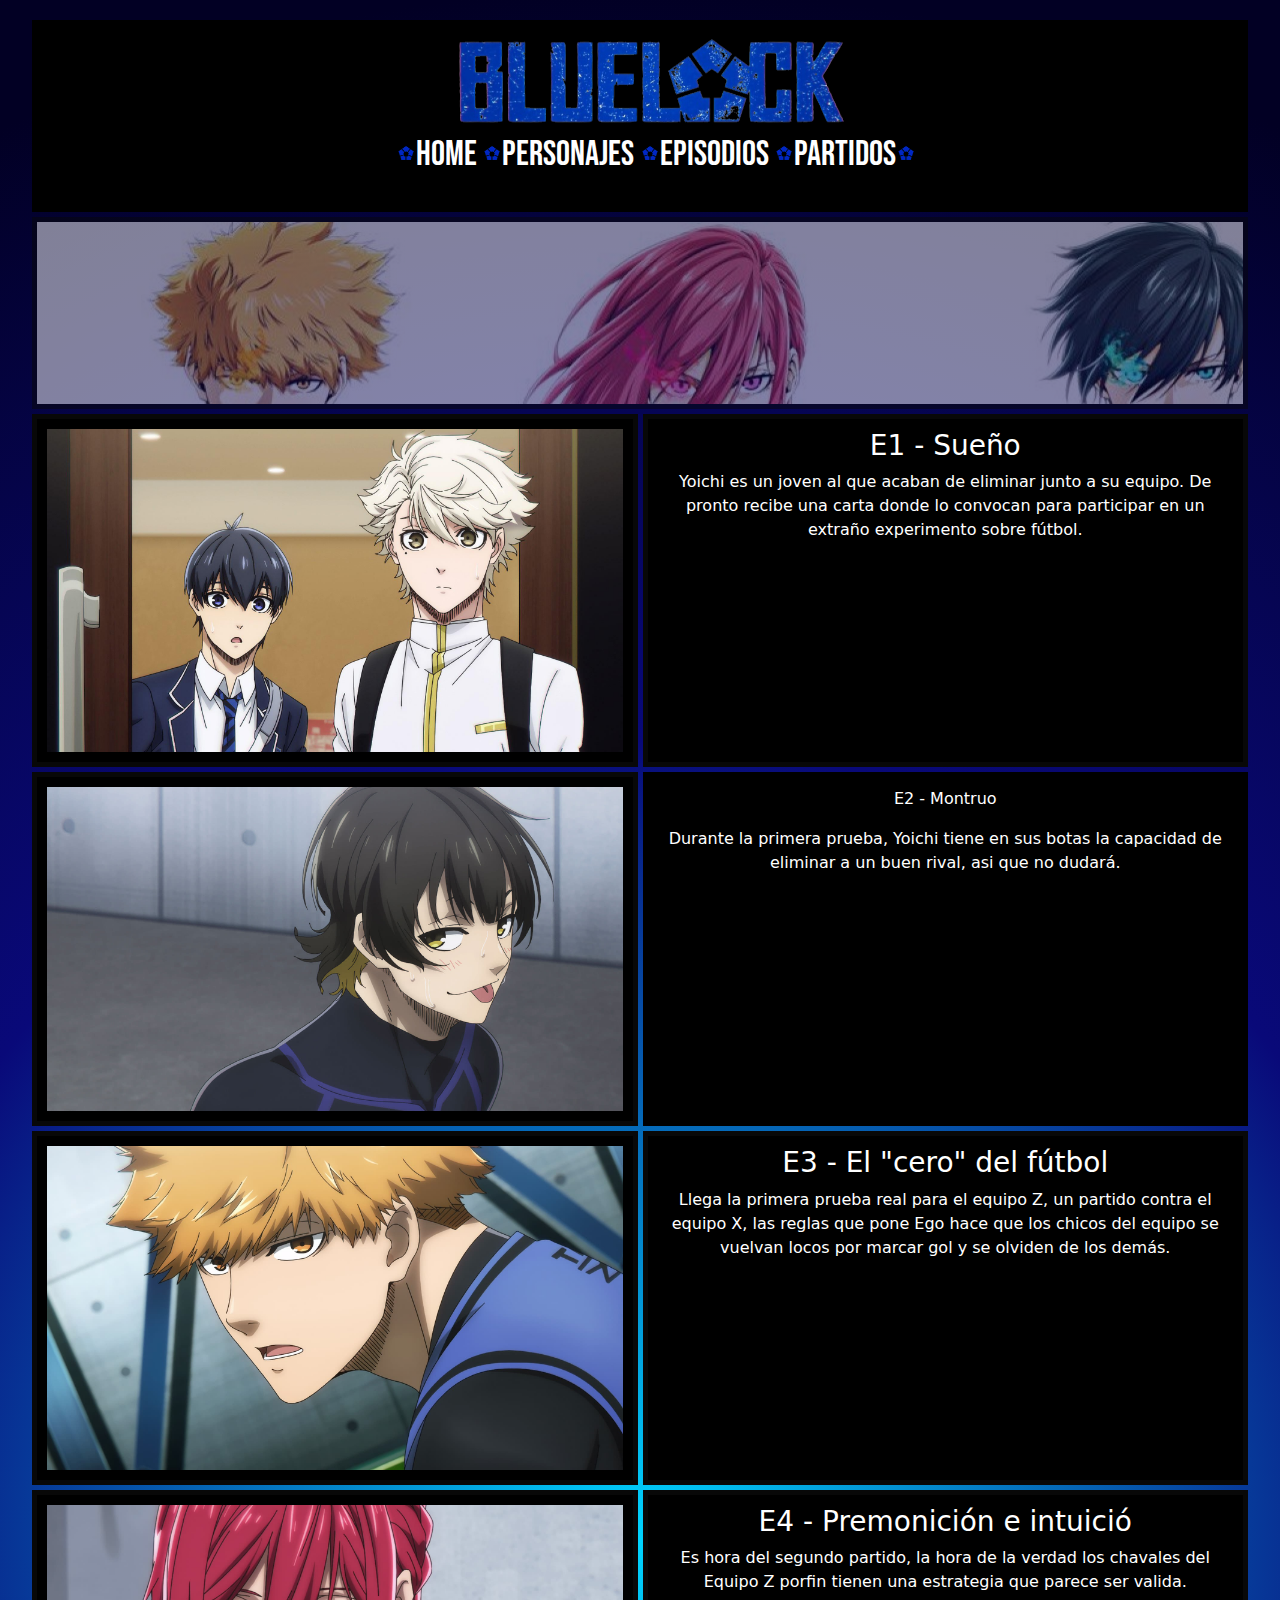
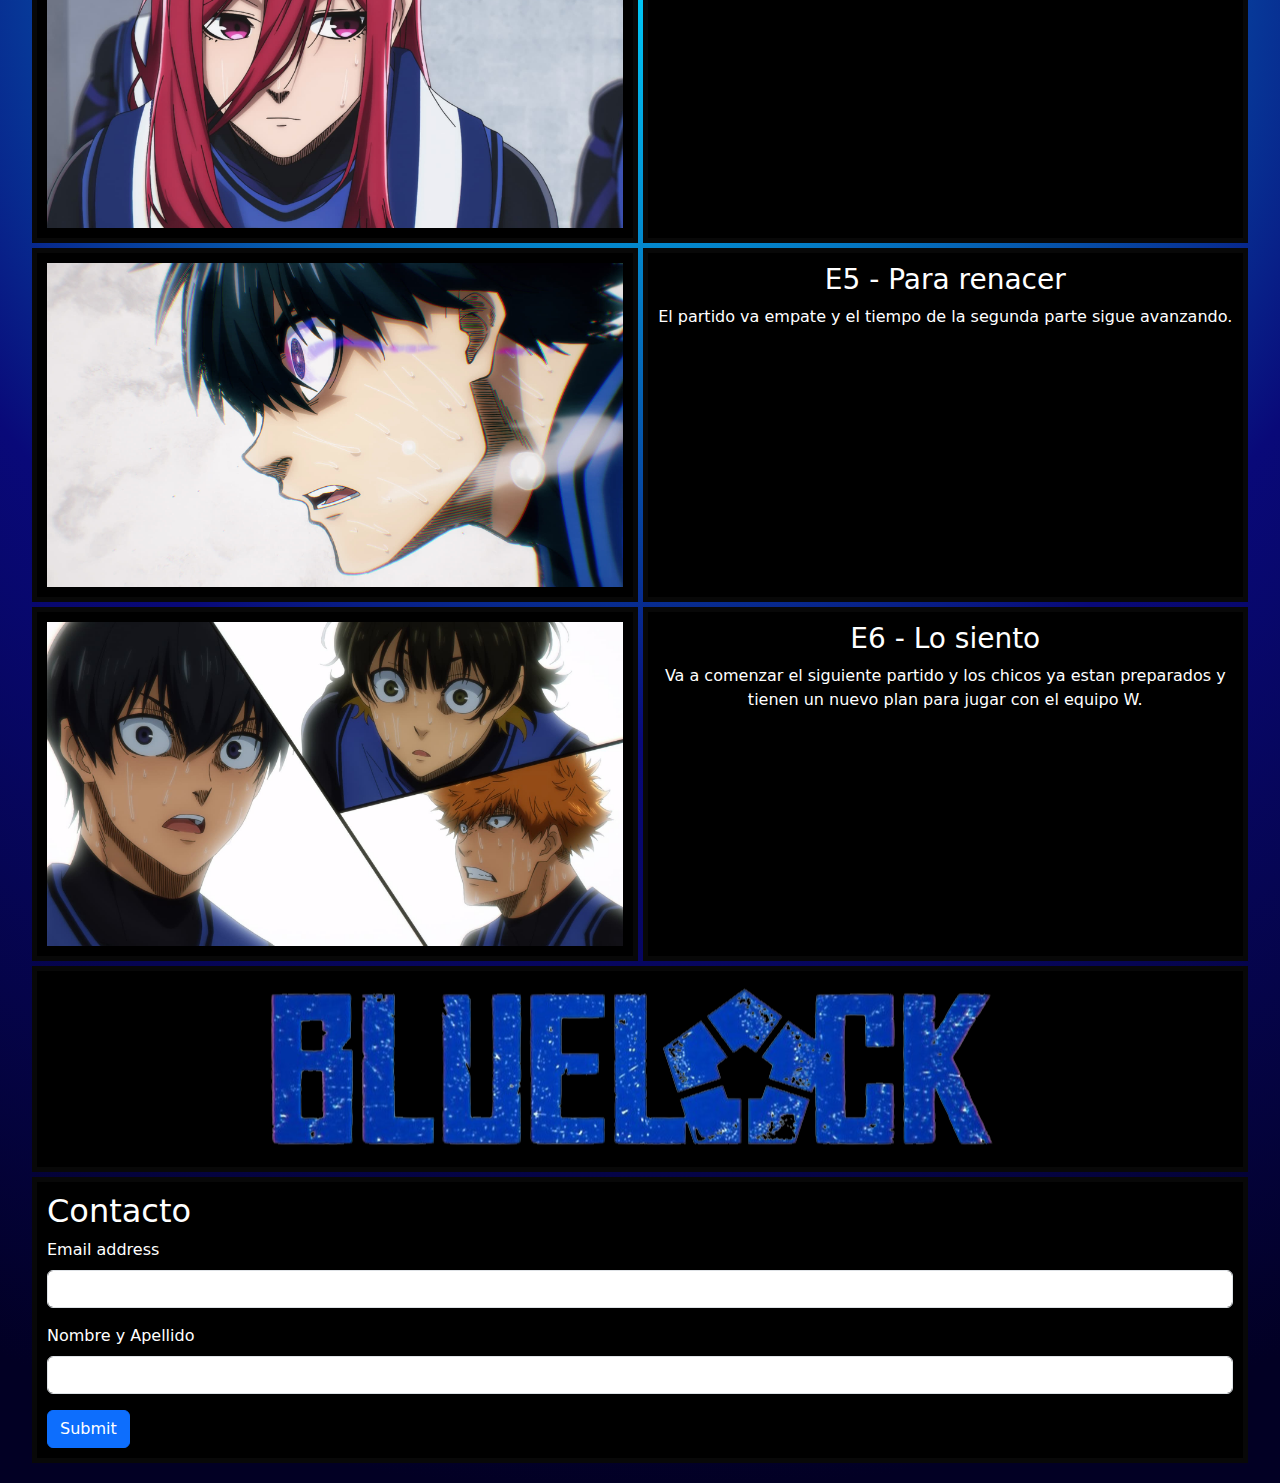
==== Paginas/episodios.html @ 3e579ff1 "segunda entrega" ====
<!DOCTYPE html>
<html lang="en">
<head>
    <meta charset="UTF-8">
    <meta name="viewport" content="width=device-width, initial-scale=1.0">
    <link href="https://cdn.jsdelivr.net/npm/bootstrap@5.3.3/dist/css/bootstrap.min.css" rel="stylesheet" integrity="sha384-QWTKZyjpPEjISv5WaRU9OFeRpok6YctnYmDr5pNlyT2bRjXh0JMhjY6hW+ALEwIH" crossorigin="anonymous">
    <link
    rel="stylesheet"
    href="https://cdnjs.cloudflare.com/ajax/libs/animate.css/4.1.1/animate.min.css"
  />
    <link
    rel="stylesheet"
    href="https://cdnjs.cloudflare.com/ajax/libs/animate.css/4.1.1/animate.min.css"
  />
    <link rel="stylesheet" href="../css/estilo.css">
    <link rel="shortcut icon" href="../Multimedia/favicon.ico" type="image/x-icon">
    <title>BLUELOCK/EPISODIOS
    </title>
    <meta name="description" content="Pagina de Fandom para conocer todos los Episodios de Blue Lock y sus sinopsis por episodio">
    <meta name="keywords" content="Blue Lock, Manga, Anime, Isagi Yoichi,Personajes, Capítulos, Episodios, Equipo, Competencia, Fútbol, Estrategias, Arte de fans">
</head>
<body>
    <main class="MainEpi">
        <header class="header">
            <ul class="menu">
                <img class="logonav" href="./index.html" src="../Multimedia/logomenuprincipal.png" alt="LogoNav">
            <nav>
                <div>
                    <li><a href="../index.html"><img class="logomenu" src="../Multimedia/bluelocklogo.webp" alt="LogoMenu">Home</a></li>
                    <li><a href="../Paginas/seleccionpersonajes.html"><img class="logomenu" src="../Multimedia/bluelocklogo.webp" alt="LogoMenu">Personajes</a></li>
                    <li><a href="../Paginas/episodios.html"><img class="logomenu" src="../Multimedia/bluelocklogo.webp" alt="LogoMenu">Episodios</a></li>
                    <li><a href="../Paginas/selesccionpartido.html"><img class="logomenu" src="../Multimedia/bluelocklogo.webp" alt="LogoMenu">Partidos<img class="logomenu" src="../Multimedia/bluelocklogo.webp" alt="LogoMenu"></a></li>
                </ul>
            </div>
            </nav>
        </header>
        <div class="imagencentral">
            <img src="../Multimedia/imagencentral1.jpg" alt="ImagenCentral">
        </div>
        <div class="EpisodiosUno">
            <img class="EpiImagen" src="../Multimedia/EpisodioUno.jpg" alt="Imagen Episodio Uno">
        </div>
        <div class="ContextoUno">
            <h3>E1 - Sueño</h3>
            <p class="Texto">Yoichi es un joven al que acaban de eliminar junto a su equipo. De pronto recibe una carta donde lo convocan para participar en un extraño experimento sobre fútbol.</p>
        </div>
        <div class="EpisodiosDos">
            <img src="../Multimedia/EpisodioDos.jpg" alt="Imagen Episodio Dos" class="EpiImagen">
        </div>
        <div class="ContextoDos">
            <p class="TitulosEpisodios">E2 - Montruo</p>
            <p class="Texto">Durante la primera prueba, Yoichi tiene en sus botas la capacidad de eliminar a un buen rival, asi que no dudará.</p>
        </div>
        <div class="EpisodiosTres">
            <img src="../Multimedia/EpisodioTres.jpg" alt="Imagen Episodio Tres" class="EpiImagen">
        </div>
        <div class="ContextoTres">
            <h3>E3 - El "cero" del fútbol</h3>
            <p class="Texto">Llega la primera prueba real para el equipo Z, un partido contra el equipo X, las reglas que pone Ego hace que los chicos del equipo se vuelvan locos por marcar gol y se olviden de los demás.</p>
        </div>
        <div class="EpisodiosCuatro">
            <img src="../Multimedia/EpisodioCuatro.jpg" alt="Imagen Episodio Cuatro" class="EpiImagen">
        </div>
        <div class="ContextoCuatro">
            <h3>E4 - Premonición e intuició</h3>
            <p class="Texto">Es hora del segundo partido, la hora de la verdad los chavales del Equipo Z porfin tienen una estrategia que parece ser valida.</p>
        </div>
        <div class="EpisodiosCinco">
            <img src="../Multimedia/EpisodioCinco.jpg" alt="Imagen Episodio Cinco" class="EpiImagen">
        </div>
        <div class="ContextoCinco">
            <h3>E5 - Para renacer</h3>
            <p class="Texto">El partido va empate y el tiempo de la segunda parte sigue avanzando.</p>
        </div>
        <div class="EpisodiosSeis">
            <img src="../Multimedia/EpisodioSeis.jpg" alt="Imagen Episodio Seis" class="EpiImagen">
        </div>
        <div class="ContextoSeis">
            <h3>E6 - Lo siento</h3>
            <p class="Texto">Va a comenzar el siguiente partido y los chicos ya estan preparados y tienen un nuevo plan para jugar con el equipo W.</p>
        </div>
        <div class="Contacto"><h2>Contacto</h2>
            <form>
            <div class="mb-3">
              <label for="exampleInputEmail1" class="form-label">Email address</label>
              <input type="email" class="form-control" id="exampleInputEmail1" aria-describedby="emailHelp">
            </div>
            <div class="mb-3">
              <label for="exampleInputPassword1" class="form-label">Nombre y Apellido</label>
              <input type="Nombre y Apellido" class="form-control" id="exampleInputPassword1">
            </div>
            <button type="submit" class="btn btn-primary">Submit</button>
          </form>
          </div>
          <footer class="footer">
            <div><img src="../Multimedia/logomenuprincipal.png" alt="LogoMenuPrincipal"></div>
            
          </footer>

    </main> 
    <script src="https://cdn.jsdelivr.net/npm/bootstrap@5.3.3/dist/js/bootstrap.bundle.min.js" integrity="sha384-YvpcrYf0tY3lHB60NNkmXc5s9fDVZLESaAA55NDzOxhy9GkcIdslK1eN7N6jIeHz" crossorigin="anonymous"></script>
</body>

</html>
---- css/estilo.css ----
body {
  background: radial-gradient(circle, rgb(0, 212, 255) 0%, rgb(9, 9, 121) 48%, rgb(2, 0, 36) 93%);
}

* {
  padding: 0;
  margin: 0;
  box-sizing: border-box;
}

@font-face {
  font-family: "Sedan SC";
  src: url(../fonts/Sedan_SC/SedanSC-Regular.ttf);
  font-family: "Bebas Neue";
  src: url(../fonts/Bebas_Neue/BebasNeue-Regular.ttf);
}
.logonav {
  width: 400px;
}

.logomenu {
  width: 20px;
}

.h2 {
  font-family: "Sedan SC";
  font-weight: 400;
  font-style: normal;
}

.h1 {
  font-family: "Sedan SC";
  font-weight: 400;
  font-style: normal;
}

main {
  width: 95%;
  height: 100%;
  display: grid;
  margin: auto;
  gap: 5px;
  grid-template-columns: repeat(3, 1fr);
  grid-template-rows: 0.5fr 1fr 1fr 0.2fr 0.2fr 0.2fr;
  grid-template-areas: "header header header" "fotos1 fotos1 historia" "fotos1 fotos1 intro" "anime fotos2 fotos2" "personajeprincipal fotos2 fotos2" "footer footer contacto";
  animation-name: Entrada;
  animation-iteration-count: 1;
  animation-duration: 1s;
  animation-timing-function: ease-in;
}
main .menu div li {
  display: inline-block;
}
main .menu div li a {
  color: #ffffff;
  text-decoration: none;
  display: inline-block;
  font-size: 40px;
  margin: 30px auto;
  font-family: "Bebas Neue";
}
main .texto {
  line-height: 1;
  padding: 1rem;
  font-family: "Sedan SC";
  font-weight: 400;
  font-style: normal;
}
main .historia img {
  width: 180px;
  opacity: 0.5;
}
main .header {
  background-color: #000000;
  text-align: center;
  padding: 10px;
  grid-area: header;
  border: solid 5px black;
}
main .fotos1 {
  width: 100%;
  background-color: #1c4c96;
  color: #1c4c96;
  text-align: center;
  padding: 10px;
  grid-area: fotos1;
  border: solid 5px #080808;
}
main .historia {
  background-color: #1c4c96;
  color: #ffffff;
  text-align: center;
  padding: 10px;
  grid-area: historia;
  border: solid 5px #080808;
}
main .intro {
  background-color: #1c4c96;
  color: #ffffff;
  text-align: center;
  padding: 10px;
  grid-area: intro;
  border: solid 5px rgb(37, 37, 37);
}
main .anime {
  background-color: #1c4c96;
  color: #ffffff;
  text-align: center;
  padding: 10px;
  grid-area: anime;
  border: solid 5px #080808;
}
main .personajeprincipal {
  background-color: #1c4c96;
  color: #ffffff;
  text-align: center;
  padding: 10px;
  grid-area: personajeprincipal;
}
main .personajeprincipal img {
  width: 35%;
}
main .fotos2 {
  background-image: url(../Multimedia/isagifondo.jpg);
  background-size: 100%;
  color: white;
  text-align: center;
  padding: 10px;
  grid-area: fotos2;
  border: solid 5px #080808;
}
main .fotos2 img {
  width: 250px;
}
main .footer {
  background-color: #000000;
  color: blue;
  padding: 10px;
  grid-area: footer;
  border: solid 5px #080808;
  text-align: center;
  animation-name: un_giro;
  animation-iteration-count: infinite;
  animation-duration: 4s;
  animation-timing-function: ease-in;
  animation-delay: 4s;
}
main .Contacto {
  background-color: #000000;
  color: #ffffff;
  padding: 10px;
  grid-area: contacto;
  border: solid 5px #080808;
  height: 100%;
}

.mains {
  width: 95%;
  height: 100%;
  display: grid;
  margin: auto;
  gap: 5px;
  grid-template-columns: repeat(3, 1fr);
  grid-template-rows: 0.5fr repeat(5, 1fr);
  grid-template-areas: "header header header" "imagencentral imagencentral imagencentral" "selec1 imagen1se texto1se" "selec2 imagen2se texto2se" "selec3 imagen3se texto3se" "footer footer contacto";
  animation-name: Entrada;
  animation-iteration-count: 1;
  animation-duration: 1s;
  animation-timing-function: ease-in;
}
.mains .imagencentral {
  background-color: #000000;
  padding: 10px;
  grid-area: imagencentral;
  border: solid 5px rgb(0, 0, 0);
  text-align: center;
}
.mains .imagencentral img {
  opacity: 0.5;
  width: 100%;
}
.mains .selec1 {
  background-color: #000000;
  color: #0000ff;
  padding: 10px;
  grid-area: selec1;
  border: solid 5px #080808;
  text-align: center;
}
.mains .selec2 {
  background-color: #000000;
  color: #0000ff;
  padding: 10px;
  grid-area: selec2;
  border: solid 5px #080808;
  text-align: center;
}
.mains .selec3 {
  background-color: #000000;
  color: #0000ff;
  padding: 10px;
  grid-area: selec3;
  border: solid 5px #080808;
  text-align: center;
}
.mains .imagen1se {
  background-color: #000000;
  color: #0000ff;
  padding: 10px;
  grid-area: imagen1se;
  border: solid 5px #080808;
  text-align: center;
}
.mains .imagen2se {
  background-color: #000000;
  color: #0000ff;
  padding: 10px;
  grid-area: imagen2se;
  border: solid 5px #080808;
  text-align: center;
}
.mains .imagen3se {
  background-color: #000000;
  color: #0000ff;
  padding: 10px;
  grid-area: imagen3se;
  border: solid 5px rgb(0, 0, 0);
  text-align: center;
}
.mains .texto1se {
  background-color: #000000;
  color: #ffffff;
  padding: 10px;
  grid-area: texto1se;
  border: solid 5px #ffffff;
  text-align: center;
}
.mains .texto2se {
  background-color: #000000;
  color: #ffffff;
  padding: 10px;
  grid-area: texto2se;
  border: solid 5px #ffffff;
  text-align: center;
}
.mains .texto3se {
  background-color: #000000;
  color: #ffffff;
  padding: 10px;
  grid-area: texto3se;
  border: solid 5px #ffffff;
  text-align: center;
}
.mains .footer {
  background-color: #000000;
  color: #0000ff;
  padding: 10px;
  grid-area: footer;
  border: solid 5px #080808;
  text-align: center;
}
.mains .boton {
  font-size: 300%;
  font-family: "Bebas Neue";
  font-weight: 400;
  font-style: normal;
}
.mains .equipos {
  font-family: "Bebas Neue";
  font-size: 150%;
}

@media screen and (max-width: 1400px) {
  .mains {
    width: 95%;
    height: 100%;
    display: grid;
    margin: 20px auto;
    gap: 5px;
    grid-template-columns: 50% 50%;
    grid-template-rows: auto auto auto auto auto auto auto auto auto;
    grid-template-areas: "header header" "imagencentral imagencentral" "selec1 texto1se" "imagen1se imagen1se" "selec2 texto2se" "imagen2se imagen2se" "selec3 texto3se" "imagen3se imagen3se" "footer contacto";
  }
  .imagencentral img {
    opacity: 0;
  }
  .imagencentral {
    background-image: url(../Multimedia/imagen\ central2.jpg);
    opacity: 0.5;
  }
}
@media screen and (max-width: 1080px) {
  .mains {
    width: 95%;
    height: 100%;
    display: grid;
    margin: 20px auto;
    gap: 5px;
    grid-template-columns: auto;
    grid-template-rows: auto auto auto auto auto auto auto auto auto auto auto auto auto;
    grid-template-areas: "header" "imagencentral" "selec1" "texto1se" "imagen1se" "selec2" "texto2se" "imagen2se" "selec3" "texto3se" "imagen3se" "footer" "contacto";
  }
  .imagencentral img {
    opacity: 0;
  }
  .imagencentral {
    background-image: url(../Multimedia/imagen\ central\ 3.jpg);
    opacity: 0.5;
  }
  .Contacto {
    width: 50%;
    text-align: center;
    margin: auto;
  }
}
.partidopag {
  width: 95%;
  height: 100%;
  display: grid;
  margin: 20px auto;
  gap: 5px;
  grid-template-columns: repeat(2, auto);
  grid-template-rows: repeat(5, auto);
  grid-template-areas: "header header" "imagencentral imagencentral" "tablapuntos tablapuntos" "resultados resultados " "footer footer";
  animation-name: Entrada;
  animation-iteration-count: 1;
  animation-duration: 1s;
  animation-timing-function: ease-in;
}
.partidopag .imagencentral {
  background-color: #000000;
  padding: 10px;
  grid-area: imagencentral;
  border: solid 5px rgb(0, 0, 0);
  text-align: center;
}
.partidopag .imagencentral img {
  opacity: 0.5;
  width: 100%;
}
.partidopag .partidopag .imagencentral {
  background-color: #000000;
  padding: 10px;
  grid-area: imagencentral;
  border: solid 5px rgb(0, 0, 0);
  text-align: center;
}
.partidopag .partidopag .imagencentral img {
  opacity: 0.5;
  width: 100%;
}
.partidopag .tablapuntos {
  background-color: #000000;
  color: rgb(255, 255, 255);
  padding: 10px;
  grid-area: tablapuntos;
  border: solid 5px rgb(255, 255, 255);
  text-align: center;
}
.partidopag .tablapuntos table {
  border: 4px solid;
  background-color: #091f31;
  width: 95%;
  text-align: center;
  margin: 10px auto;
}
.partidopag .tablapuntos tr {
  border: 2px solid;
}
.partidopag .tablapuntos tr td {
  border: 2px solid;
}
.partidopag .tablapuntos tr th {
  border: 2px solid;
}
.partidopag .resultados {
  background-color: #000000;
  color: #ffffff;
  padding: 10px;
  grid-area: resultados;
  border: solid 5px #ffffff;
  text-align: center;
}
.partidopag .resultados table {
  border: 4px solid;
}
.partidopag .resultados table a {
  text-decoration: none;
  color: #ffffff;
}
.partidopag .resultados tr {
  border: 2px solid;
}
.partidopag .resultados tr td {
  border: 2px solid;
}
.partidopag .resultados ol {
  text-align: left;
  padding: 20px;
}

.MainEpi {
  width: 95%;
  height: 100%;
  display: grid;
  margin: auto;
  gap: 5px;
  grid-template-columns: repeat(4, 1fr);
  grid-template-rows: 0.5fr repeat(5, 1fr);
  grid-template-areas: "header header header header" "imagencentral imagencentral imagencentral imagencentral" "EpisodiosUno ContextoUno EpisodiosDos ContextoDos" "EpisodiosTres ContextoTres EpisodiosCuatro ContextoCuatro" "EpisodiosCinco ContextoCinco EpisodiosSeis ContextoSeis" "footer footer contacto contacto";
  animation-name: Entrada;
  animation-iteration-count: 1;
  animation-duration: 1s;
  animation-timing-function: ease-in;
}
.MainEpi .EpiImagen {
  width: 100%;
}
.MainEpi .imagencentral {
  background-color: #000000;
  padding: 10px;
  grid-area: imagencentral;
  border: solid 5px #080808;
  text-align: center;
}
.MainEpi .imagencentral img {
  opacity: 0.5;
  width: 100%;
}
.MainEpi .EpisodiosUno {
  background-color: #000000;
  color: #ffffff;
  padding: 10px;
  grid-area: EpisodiosUno;
  border: solid 5px #080808;
  text-align: center;
}
.MainEpi .ContextoUno {
  background-color: #000000;
  color: #ffffff;
  padding: 10px;
  grid-area: ContextoUno;
  border: solid 5px #080808;
  text-align: center;
}
.MainEpi .EpisodiosDos {
  background-color: #000000;
  color: #ffffff;
  padding: 10px;
  grid-area: EpisodiosDos;
  border: solid 5px #080808;
  text-align: center;
}
.MainEpi .ContextoDos {
  background-color: #000000;
  color: #ffffff;
  padding: 10px;
  grid-area: ContextoDos;
  border: solid 5px rgb(0, 0, 0);
  text-align: center;
}
.MainEpi .EpisodiosTres {
  background-color: #000000;
  color: #ffffff;
  padding: 10px;
  grid-area: EpisodiosTres;
  border: solid 5px #080808;
  text-align: center;
}
.MainEpi .ContextoTres {
  background-color: #000000;
  color: #ffffff;
  padding: 10px;
  grid-area: ContextoTres;
  border: solid 5px #080808;
  text-align: center;
}
.MainEpi .EpisodiosCuatro {
  background-color: #000000;
  color: #ffffff;
  padding: 10px;
  grid-area: EpisodiosCuatro;
  border: solid 5px #080808;
  text-align: center;
}
.MainEpi .ContextoCuatro {
  background-color: #000000;
  color: #ffffff;
  padding: 10px;
  grid-area: ContextoCuatro;
  border: solid 5px #080808;
  text-align: center;
}
.MainEpi .EpisodiosCinco {
  background-color: #000000;
  color: #ffffff;
  padding: 10px;
  grid-area: EpisodiosCinco;
  border: solid 5px #080808;
  text-align: center;
}
.MainEpi .ContextoCinco {
  background-color: #000000;
  color: #ffffff;
  padding: 10px;
  grid-area: ContextoCinco;
  border: solid 5px #080808;
  text-align: center;
}
.MainEpi .EpisodiosSeis {
  background-color: #000000;
  color: #ffffff;
  padding: 10px;
  grid-area: EpisodiosSeis;
  border: solid 5px #080808;
  text-align: center;
}
.MainEpi .ContextoSeis {
  background-color: #000000;
  color: #ffffff;
  padding: 10px;
  grid-area: ContextoSeis;
  border: solid 5px #080808;
  text-align: center;
}

@keyframes un_giro {
  0% {
    width: 100%;
  }
  25% {
    width: 50%;
  }
  50% {
    width: 0%;
  }
  75% {
    width: 50%;
  }
  100% {
    width: 100%;
  }
}
@keyframes Entrada {
  0% {
    opacity: 0;
  }
  100% {
    opacity: 1;
  }
}
@media screen and (max-width: 1650px) {
  .main {
    width: 95%;
    margin: 20px auto;
    grid-template-columns: 50% 50%;
    grid-template-rows: repeat(6, auto);
    grid-template-areas: "header header" "fotos1 fotos1" "intro historia" "fotos2 fotos2" "personajeprincipal anime" "footer contacto";
  }
  .main .historia img {
    width: 200px;
    opacity: 0.5;
  }
  .main .footer img {
    width: 400px;
  }
  .main .fotos2 {
    background-size: 100%;
  }
  .main .menu div li a {
    font-size: 35px;
    margin: auto;
  }
}
@media screen and (max-width: 1024px) {
  .main {
    width: 98%;
    height: 100%;
    margin: 20px auto;
    grid-template-columns: auto;
    grid-template-rows: repeat(6, auto);
    grid-template-areas: "header" "fotos1" "intro" "historia" "fotos2" "personajeprincipal" "anime" "footer" "contacto";
  }
  .main .logonav {
    width: 300px;
  }
  .main .logomenu {
    width: 30px;
  }
  .main .menu div li a {
    font-size: 30px;
    margin: auto;
  }
}
@media screen and (max-width: 480px) {
  .main {
    width: 100%;
    height: 100%;
    margin: 20px auto;
    grid-template-columns: auto;
    grid-template-rows: repeat(6, auto);
    grid-template-areas: "header" "fotos1" "intro" "historia" "fotos2" "personaje principal" "anime" "contacto" "footer";
  }
  .main .header {
    flex-direction: column;
  }
  .main .logonav {
    width: 200px;
  }
  .main .logomenu {
    width: 20px;
  }
  .main .fotos2 {
    background-size: 100%;
  }
  .main .menu div li a {
    font-size: 20px;
    margin: auto;
  }
}
@media screen and (max-width: 320px) {
  .main {
    width: 100%;
    height: 100%;
    margin: 15px auto;
    grid-template-columns: auto;
    grid-template-rows: repeat(6, auto);
    grid-template-areas: "header" "fotos1" "intro" "historia" "fotos2" "anime" "personaje principal" "contacto" "footer";
  }
  .main .header {
    flex-direction: column;
  }
  .main .logonav {
    width: 150px;
  }
  .main .logomenu {
    width: 15px;
  }
  .main .fotos2 {
    background-size: 100%;
  }
  .main .menu div li a {
    font-size: 15px;
    margin: auto;
  }
}
/*Media querries de paginas Seleccion "Partidos y Personajes"*/
@media screen and (max-width: 1650px) {
  .mains {
    width: 95%;
    height: 100%;
    display: grid;
    margin: 20px auto;
    gap: 5px;
    grid-template-columns: 50% 50%;
    grid-template-rows: repeat(9, auto);
    grid-template-areas: "header header" "imagencentral imagencentral" "selec1 texto1se" "imagen1se imagen1se" "selec2 texto2se" "imagen2se imagen2se" "selec3 texto3se" "imagen3se imagen3se" "footer contacto";
  }
  .mains .imagencentral img {
    opacity: 0;
  }
  .mains .imagencentral {
    background-image: url(../Multimedia/imagen\ central2.jpg);
    opacity: 0.5;
  }
  .mains .menu div li a {
    font-size: 35px;
    margin: auto;
  }
}
@media screen and (max-width: 1024px) {
  .mains {
    width: 98%;
    height: 100%;
    display: grid;
    margin: 20px auto;
    gap: 5px;
    grid-template-columns: auto;
    grid-template-rows: repeat(13, auto);
    grid-template-areas: "header" "imagencentral" "selec1" "texto1se" "imagen1se" "selec2" "texto2se" "imagen2se" "selec3" "texto3se" "imagen3se" "footer" "contacto";
  }
  .mains .imagencentral img {
    opacity: 0;
  }
  .mains .imagencentral {
    background-image: url(../Multimedia/imagen\ central\ 3.jpg);
    opacity: 0.5;
  }
  .mains .Contacto {
    width: 50%;
    text-align: center;
    margin: auto;
  }
  .mains .menu div li a {
    font-size: 30px;
    margin: auto;
  }
  .mains .logonav {
    width: 300px;
  }
  .mains .logomenu {
    width: 30px;
  }
}
@media screen and (max-width: 480px) {
  .mains {
    width: 100%;
    height: 100%;
    display: grid;
    margin: 20px auto;
    gap: 5px;
    grid-template-columns: auto;
    grid-template-rows: repeat(13, auto);
    grid-template-areas: "header" "imagencentral" "selec1" "texto1se" "imagen1se" "selec2" "texto2se" "imagen2se" "selec3" "texto3se" "imagen3se" "footer" "contacto";
  }
  .mains .imagencentral img {
    opacity: 0;
  }
  .mains .imagencentral {
    background-image: url(../Multimedia/imagen\ central\ 3.jpg);
    opacity: 0.5;
  }
  .mains .Contacto {
    width: 50%;
    text-align: center;
    margin: auto;
  }
  .mains .menu div li a {
    font-size: 20px;
    margin: auto;
  }
  .mains .logonav {
    width: 200px;
  }
  .mains .logomenu {
    width: 20px;
  }
}
@media screen and (max-width: 320px) {
  .mains {
    width: 100%;
    height: 100%;
    display: grid;
    margin: 15px auto;
    gap: 5px;
    grid-template-columns: auto;
    grid-template-rows: repeat(13, auto);
    grid-template-areas: "header" "imagencentral" "selec1" "texto1se" "imagen1se" "selec2" "texto2se" "imagen2se" "selec3" "texto3se" "imagen3se" "footer" "contacto";
  }
  .mains .imagencentral img {
    opacity: 0;
  }
  .mains .imagencentral {
    background-image: url(../Multimedia/imagen\ central\ 3.jpg);
    opacity: 0.5;
  }
  .mains .Contacto {
    width: 50%;
    text-align: center;
    margin: auto;
  }
  .mains .menu div li a {
    font-size: 15px;
    margin: auto;
  }
  .mains .logonav {
    width: 150px;
  }
  .mains .logomenu {
    width: 15px;
  }
}
/*media querries de pagina partidos*/
@media screen and (max-width: 1650px) {
  .partidopag {
    width: 95%;
    height: 100%;
    display: grid;
    margin: 20px auto;
    gap: 5px;
    grid-template-columns: repeat(1, auto);
    grid-template-rows: repeat(5, auto);
    grid-template-areas: "header" "imagencentral" "tablapuntos" "resultados " "footer";
  }
  .partidopag .imagencentral img {
    opacity: 0;
  }
  .partidopag .imagencentral {
    background-image: url(../Multimedia/imagen\ central2.jpg);
    opacity: 0.5;
  }
  .partidopag .menu div li a {
    font-size: 35px;
    margin: auto;
  }
}
@media screen and (max-width: 1024px) {
  .partidopag {
    width: 98%;
    height: 100%;
    display: grid;
    margin: 20px auto;
    gap: 5px;
    grid-template-columns: repeat(1, auto);
    grid-template-rows: repeat(5, auto);
    grid-template-areas: "header" "imagencentral" "tablapuntos" "resultados " "footer";
  }
  .partidopag .imagencentral {
    background-image: url(../Multimedia/imagencentral1.jpg);
    opacity: 0.5;
  }
  .partidopag .menu div li a {
    font-size: 30px;
    margin: auto;
  }
}
@media screen and (max-width: 480px) {
  .partidopag {
    width: 100%;
    height: 100%;
    display: grid;
    margin: 20px auto;
    gap: 5px;
    grid-template-columns: repeat(1, auto);
    grid-template-rows: repeat(5, auto);
    grid-template-areas: "header" "imagencentral" "tablapuntos" "resultados " "footer";
  }
  .partidopag .imagencentral {
    background-image: url(../Multimedia/imagen\ central\ 3.jpg);
    opacity: 0.5;
  }
  .partidopag .menu div li a {
    font-size: 20px;
    margin: auto;
  }
}
@media screen and (max-width: 320px) {
  .partidopag {
    width: 100%;
    height: 100%;
    display: grid;
    margin: 15px auto;
    gap: 5px;
    grid-template-columns: repeat(1, auto);
    grid-template-rows: repeat(5, auto);
    grid-template-areas: "header" "imagencentral" "tablapuntos" "resultados " "footer";
  }
  .partidopag .imagencentral {
    background-image: url(../Multimedia/imagen\ central\ 3.jpg);
    opacity: 0.5;
  }
  .partidopag .menu div li a {
    font-size: 15px;
    margin: auto;
  }
}
/*media querries de pagina Episodios*/
@media screen and (max-width: 1650px) {
  .MainEpi {
    width: 95%;
    height: 100%;
    display: grid;
    margin: 20px auto;
    gap: 5px;
    grid-template-columns: repeat(2, 1fr);
    grid-template-rows: repeat(10, auto);
    grid-template-areas: "header header" "imagencentral imagencentral" "EpisodiosUno ContextoUno" "EpisodiosDos ContextoDos" "EpisodiosTres ContextoTres" "EpisodiosCuatro ContextoCuatro" "EpisodiosCinco ContextoCinco" "EpisodiosSeis ContextoSeis" "footer footer" "contacto contacto";
  }
  .MainEpi .imagencentral img {
    opacity: 0;
  }
  .MainEpi .imagencentral {
    background-image: url(../Multimedia/imagen\ central2.jpg);
    opacity: 0.5;
  }
  .MainEpi .menu div li a {
    font-size: 35px;
    margin: auto;
  }
}
@media screen and (max-width: 1024px) {
  .MainEpi {
    width: 98%;
    height: 100%;
    display: grid;
    margin: 20px auto;
    gap: 5px;
    grid-template-columns: repeat(2, 1fr);
    grid-template-rows: repeat(10, auto);
    grid-template-areas: "header header" "imagencentral imagencentral" "EpisodiosUno ContextoUno" "EpisodiosDos ContextoDos" "EpisodiosTres ContextoTres" "EpisodiosCuatro ContextoCuatro" "EpisodiosCinco ContextoCinco" "EpisodiosSeis ContextoSeis" "footer footer" "contacto contacto";
  }
  .MainEpi .imagencentral img {
    opacity: 0;
  }
  .MainEpi .imagencentral {
    background-image: url(../Multimedia/imagencentral1.jpg);
    opacity: 0.5;
  }
  .MainEpi .menu div li a {
    font-size: 30px;
    margin: auto;
  }
}
@media screen and (max-width: 480px) {
  .MainEpi {
    width: 100%;
    height: 100%;
    display: grid;
    margin: 20px auto;
    gap: 5px;
    grid-template-columns: repeat(2, 1fr);
    grid-template-rows: repeat(10, auto);
    grid-template-areas: "header" "imagencentral" "EpisodiosUno" "ContextoUno" "EpisodiosDos" "ContextoDos" "EpisodiosTres" "ContextoTres" "EpisodiosCuatro" "ContextoCuatro" "EpisodiosCinco" "ContextoCinco" "EpisodiosSeis" "ContextoSeis" "footer" "contacto";
  }
  .MainEpi .imagencentral img {
    opacity: 0;
  }
  .MainEpi .imagencentral {
    background-image: url(../Multimedia/imagen\ central\ 3.jpg);
    opacity: 0.5;
  }
  .MainEpi .menu div li a {
    font-size: 20px;
    margin: auto;
  }
}
@media screen and (max-width: 320px) {
  .MainEpi {
    width: 100%;
    height: 100%;
    display: grid;
    margin: 15px auto;
    gap: 5px;
    grid-template-columns: repeat(2, 1fr);
    grid-template-rows: repeat(10, auto);
    grid-template-areas: "header" "imagencentral" "EpisodiosUno" "ContextoUno" "EpisodiosDos" "ContextoDos" "EpisodiosTres" "ContextoTres" "EpisodiosCuatro" "ContextoCuatro" "EpisodiosCinco" "ContextoCinco" "EpisodiosSeis" "ContextoSeis" "footer" "contacto";
  }
  .MainEpi .imagencentral img {
    opacity: 0;
  }
  .MainEpi .imagencentral {
    background-image: url(../Multimedia/imagen\ central\ 3.jpg);
    opacity: 0.5;
  }
  .MainEpi .menu div li a {
    font-size: 15px;
    margin: auto;
  }
}

/*# sourceMappingURL=estilo.css.map */
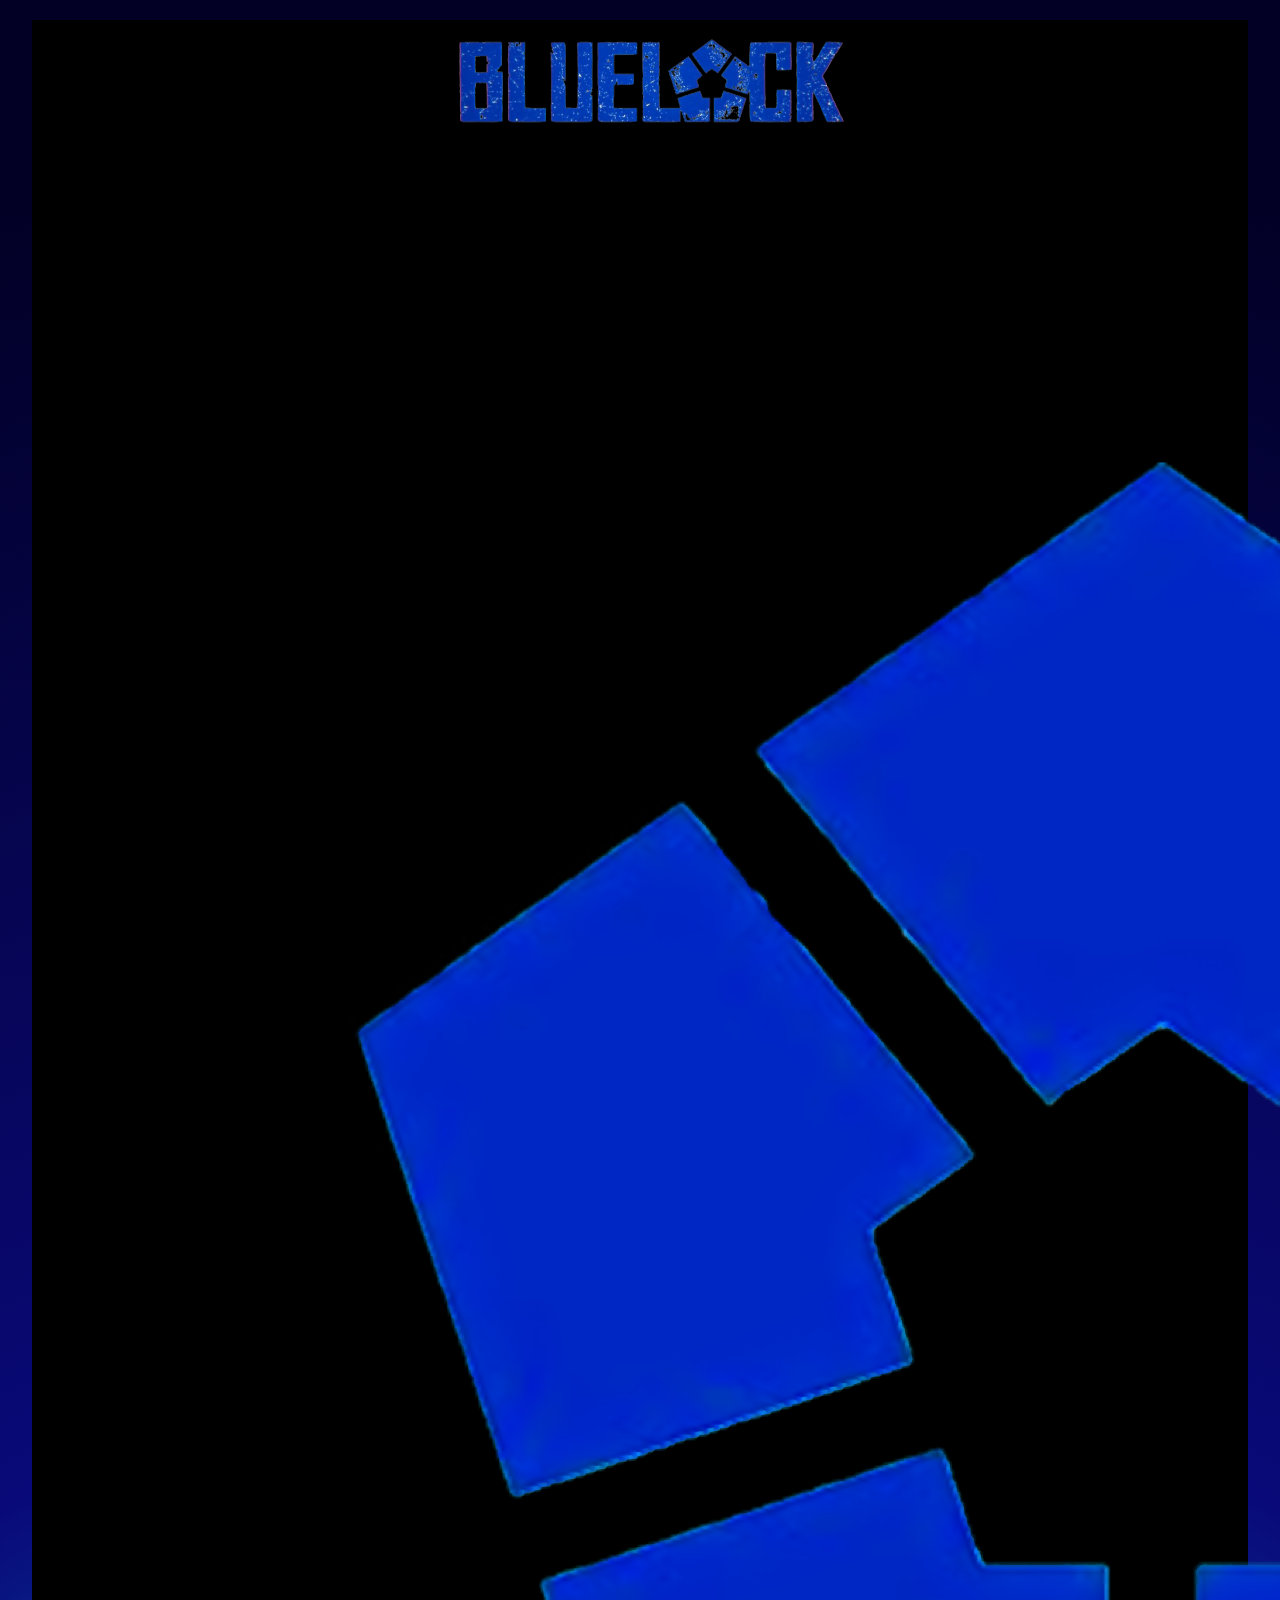
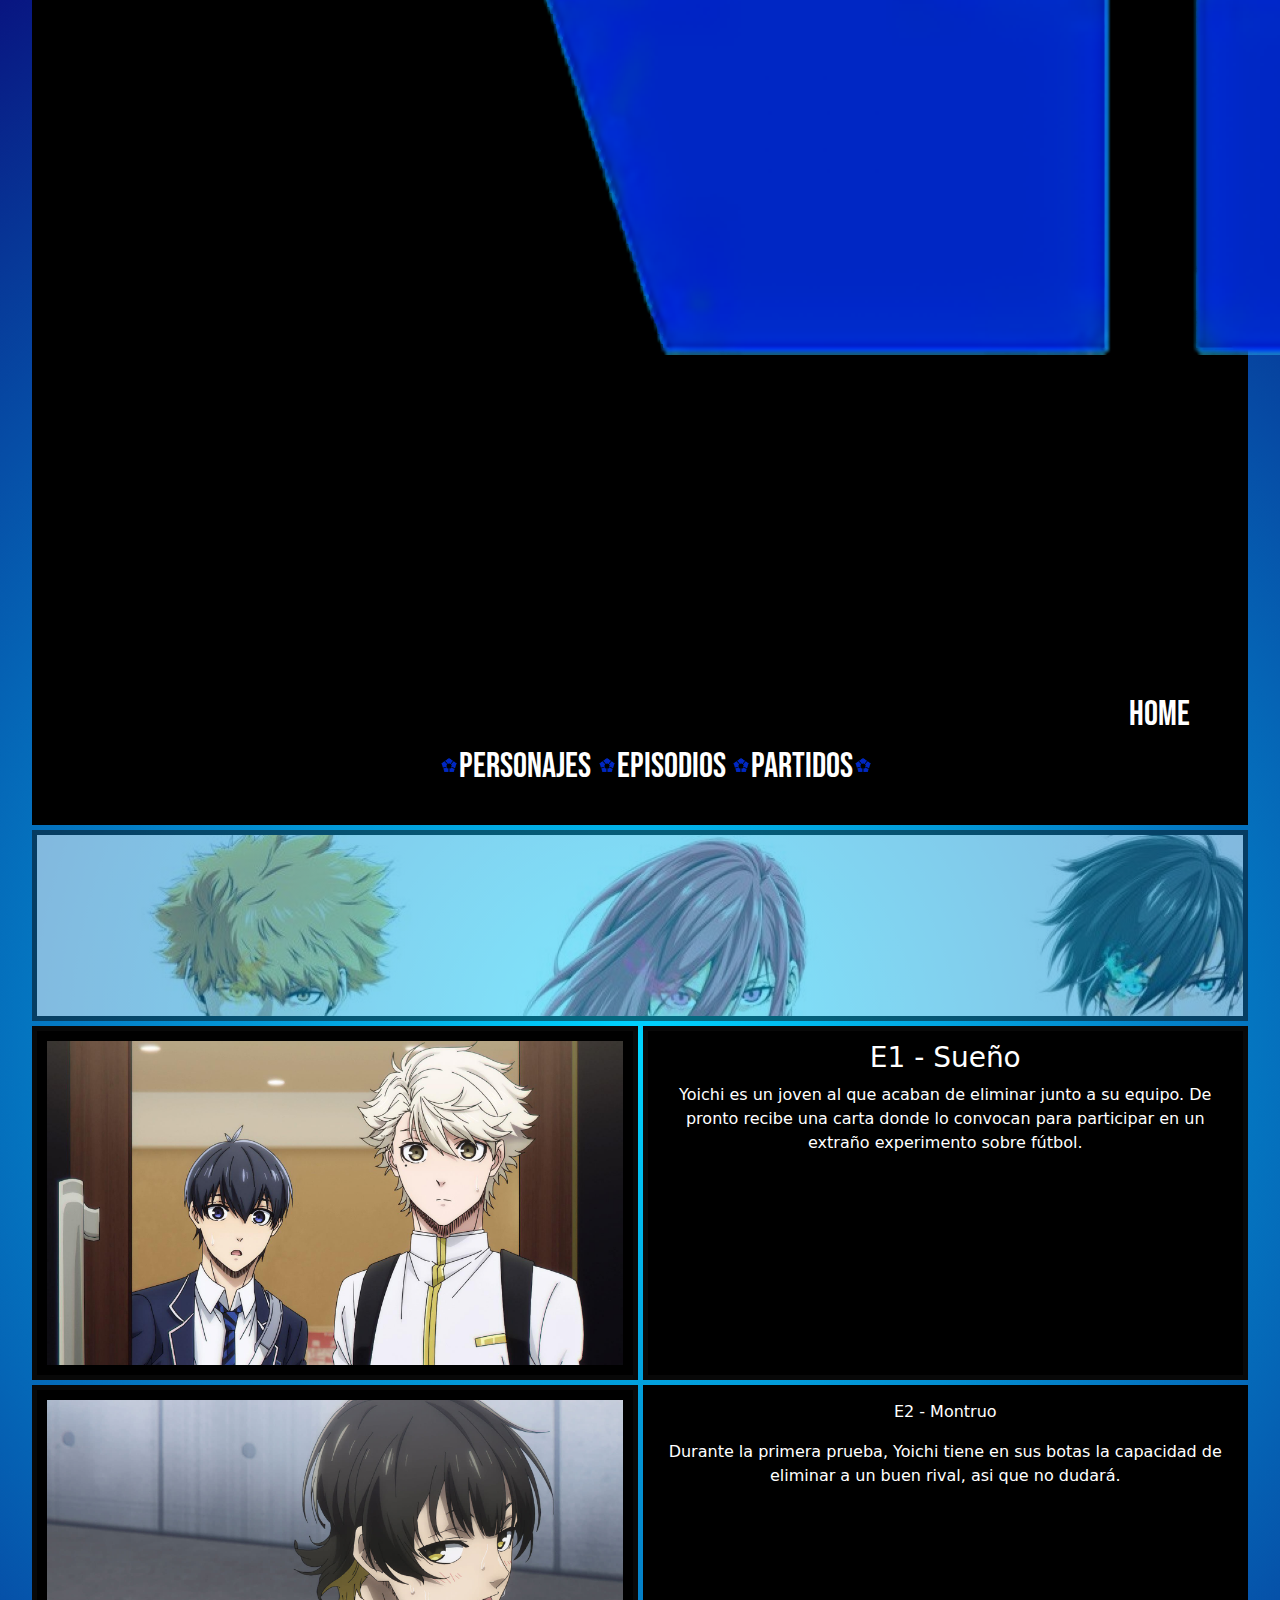
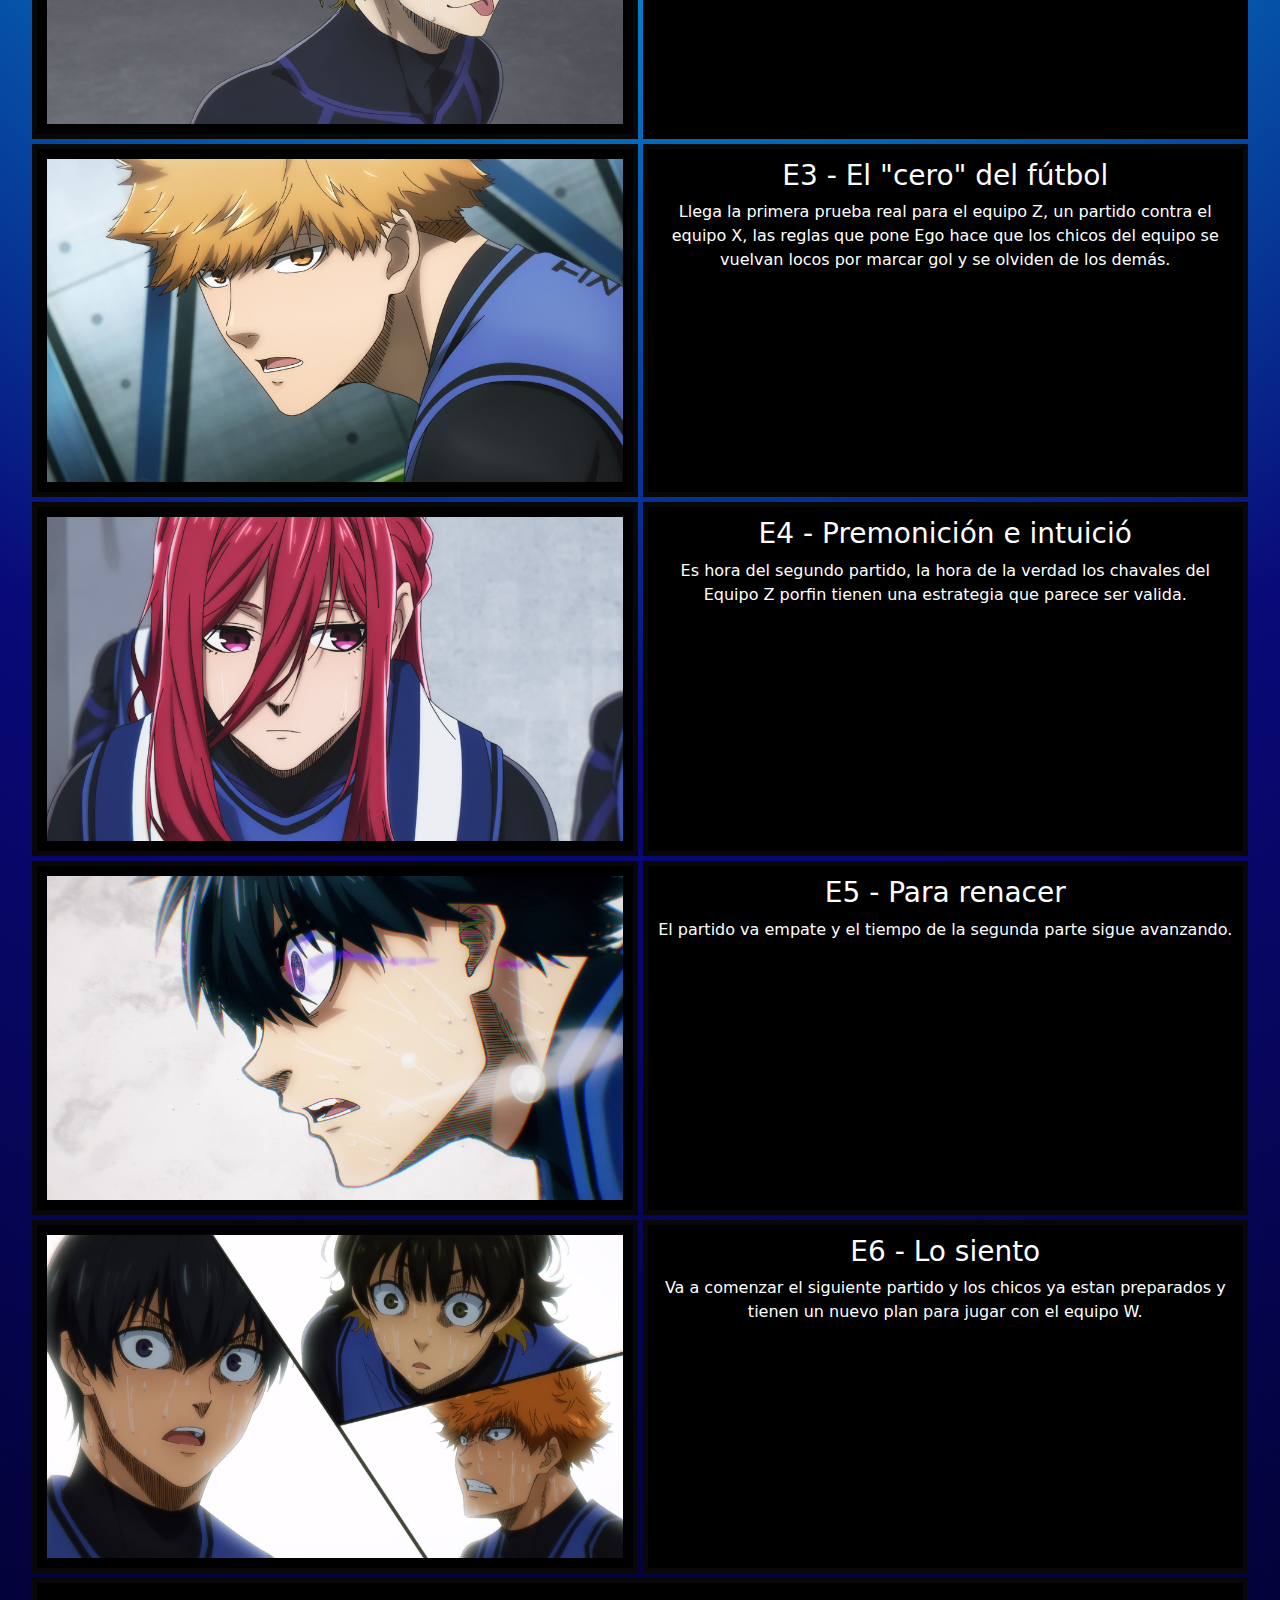
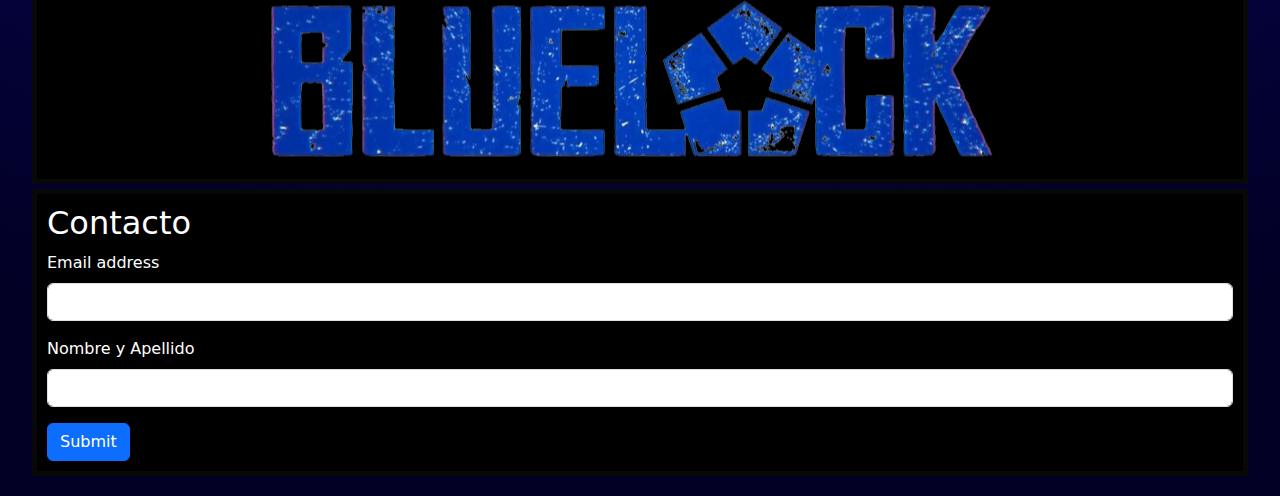
==== commit 59e24c59: "class arreglada" ====
--- a/Paginas/episodios.html
+++ b/Paginas/episodios.html
@@ -16,20 +16,20 @@
     <link rel="shortcut icon" href="../Multimedia/favicon.ico" type="image/x-icon">
     <title>BLUELOCK/EPISODIOS
     </title>
-    <meta name="description" content="Pagina de Fandom para conocer todos los Episodios de Blue Lock y sus sinopsis por episodio">
-    <meta name="keywords" content="Blue Lock, Manga, Anime, Isagi Yoichi,Personajes, Capítulos, Episodios, Equipo, Competencia, Fútbol, Estrategias, Arte de fans">
+    <meta name="description" content="Pagina creada por un fan para conocer todos los Episodios de Blue Lock y sus sinopsis por episodio">
+    <meta name="keywords" content="Blue Lock, Manga, Anime,Personajes, Capítulos, Episodios, Equipo, Competencia, Fútbol">
 </head>
 <body>
     <main class="MainEpi">
         <header class="header">
             <ul class="menu">
-                <img class="logonav" href="./index.html" src="../Multimedia/logomenuprincipal.png" alt="LogoNav">
+                <img class="logonav" href="./index.html" src="../Multimedia/logomenuprincipal.png" alt="LogoNavegacion">
             <nav>
                 <div>
-                    <li><a href="../index.html"><img class="logomenu" src="../Multimedia/bluelocklogo.webp" alt="LogoMenu">Home</a></li>
-                    <li><a href="../Paginas/seleccionpersonajes.html"><img class="logomenu" src="../Multimedia/bluelocklogo.webp" alt="LogoMenu">Personajes</a></li>
-                    <li><a href="../Paginas/episodios.html"><img class="logomenu" src="../Multimedia/bluelocklogo.webp" alt="LogoMenu">Episodios</a></li>
-                    <li><a href="../Paginas/selesccionpartido.html"><img class="logomenu" src="../Multimedia/bluelocklogo.webp" alt="LogoMenu">Partidos<img class="logomenu" src="../Multimedia/bluelocklogo.webp" alt="LogoMenu"></a></li>
+                    <li><a href="../index.html"><img class="logomenu" src="../Multimedia/bluelocklogo.webp" alt="LogoMenuPequeño">Home</a></li>
+                    <li><a href="../Paginas/seleccionpersonajes.html"><img class="logoMenu" src="../Multimedia/bluelocklogo.webp" alt="LogoMenuPequeño">Personajes</a></li>
+                    <li><a href="../Paginas/episodios.html"><img class="logoMenu" src="../Multimedia/bluelocklogo.webp" alt="LogoMenuPequeño">Episodios</a></li>
+                    <li><a href="../Paginas/selesccionpartido.html"><img class="logoMenu" src="../Multimedia/bluelocklogo.webp" alt="LogoMenuPequeño">Partidos<img class="logoMenu" src="../Multimedia/bluelocklogo.webp" alt="LogoMenuPequeño"></a></li>
                 </ul>
             </div>
             </nav>
@@ -38,42 +38,42 @@
             <img src="../Multimedia/imagencentral1.jpg" alt="ImagenCentral">
         </div>
         <div class="EpisodiosUno">
-            <img class="EpiImagen" src="../Multimedia/EpisodioUno.jpg" alt="Imagen Episodio Uno">
+            <img class="EpiImagen" src="../Multimedia/EpisodioUno.jpg" alt="ImagenEpisodioUno">
         </div>
         <div class="ContextoUno">
             <h3>E1 - Sueño</h3>
             <p class="Texto">Yoichi es un joven al que acaban de eliminar junto a su equipo. De pronto recibe una carta donde lo convocan para participar en un extraño experimento sobre fútbol.</p>
         </div>
         <div class="EpisodiosDos">
-            <img src="../Multimedia/EpisodioDos.jpg" alt="Imagen Episodio Dos" class="EpiImagen">
+            <img src="../Multimedia/EpisodioDos.jpg" alt="ImagenEpisodioDos" class="EpiImagen">
         </div>
         <div class="ContextoDos">
             <p class="TitulosEpisodios">E2 - Montruo</p>
             <p class="Texto">Durante la primera prueba, Yoichi tiene en sus botas la capacidad de eliminar a un buen rival, asi que no dudará.</p>
         </div>
         <div class="EpisodiosTres">
-            <img src="../Multimedia/EpisodioTres.jpg" alt="Imagen Episodio Tres" class="EpiImagen">
+            <img src="../Multimedia/EpisodioTres.jpg" alt="ImagenEpisodioTres" class="EpiImagen">
         </div>
         <div class="ContextoTres">
             <h3>E3 - El "cero" del fútbol</h3>
             <p class="Texto">Llega la primera prueba real para el equipo Z, un partido contra el equipo X, las reglas que pone Ego hace que los chicos del equipo se vuelvan locos por marcar gol y se olviden de los demás.</p>
         </div>
         <div class="EpisodiosCuatro">
-            <img src="../Multimedia/EpisodioCuatro.jpg" alt="Imagen Episodio Cuatro" class="EpiImagen">
+            <img src="../Multimedia/EpisodioCuatro.jpg" alt="ImagenEpisodioCuatro" class="EpiImagen">
         </div>
         <div class="ContextoCuatro">
             <h3>E4 - Premonición e intuició</h3>
             <p class="Texto">Es hora del segundo partido, la hora de la verdad los chavales del Equipo Z porfin tienen una estrategia que parece ser valida.</p>
         </div>
         <div class="EpisodiosCinco">
-            <img src="../Multimedia/EpisodioCinco.jpg" alt="Imagen Episodio Cinco" class="EpiImagen">
+            <img src="../Multimedia/EpisodioCinco.jpg" alt="ImagenEpisodioCinco" class="EpiImagen">
         </div>
         <div class="ContextoCinco">
             <h3>E5 - Para renacer</h3>
             <p class="Texto">El partido va empate y el tiempo de la segunda parte sigue avanzando.</p>
         </div>
         <div class="EpisodiosSeis">
-            <img src="../Multimedia/EpisodioSeis.jpg" alt="Imagen Episodio Seis" class="EpiImagen">
+            <img src="../Multimedia/EpisodioSeis.jpg" alt="ImagenEpisodioSeis" class="EpiImagen">
         </div>
         <div class="ContextoSeis">
             <h3>E6 - Lo siento</h3>
--- a/css/estilo.css
+++ b/css/estilo.css
@@ -18,7 +18,7 @@
   width: 400px;
 }
 
-.logomenu {
+.logoMenu {
   width: 20px;
 }
 
@@ -908,7 +908,7 @@
     display: grid;
     margin: 20px auto;
     gap: 5px;
-    grid-template-columns: repeat(2, 1fr);
+    grid-template-columns: repeat(2, auto);
     grid-template-rows: repeat(10, auto);
     grid-template-areas: "header" "imagencentral" "EpisodiosUno" "ContextoUno" "EpisodiosDos" "ContextoDos" "EpisodiosTres" "ContextoTres" "EpisodiosCuatro" "ContextoCuatro" "EpisodiosCinco" "ContextoCinco" "EpisodiosSeis" "ContextoSeis" "footer" "contacto";
   }
@@ -931,7 +931,7 @@
     display: grid;
     margin: 15px auto;
     gap: 5px;
-    grid-template-columns: repeat(2, 1fr);
+    grid-template-columns: repeat(2, auto);
     grid-template-rows: repeat(10, auto);
     grid-template-areas: "header" "imagencentral" "EpisodiosUno" "ContextoUno" "EpisodiosDos" "ContextoDos" "EpisodiosTres" "ContextoTres" "EpisodiosCuatro" "ContextoCuatro" "EpisodiosCinco" "ContextoCinco" "EpisodiosSeis" "ContextoSeis" "footer" "contacto";
   }
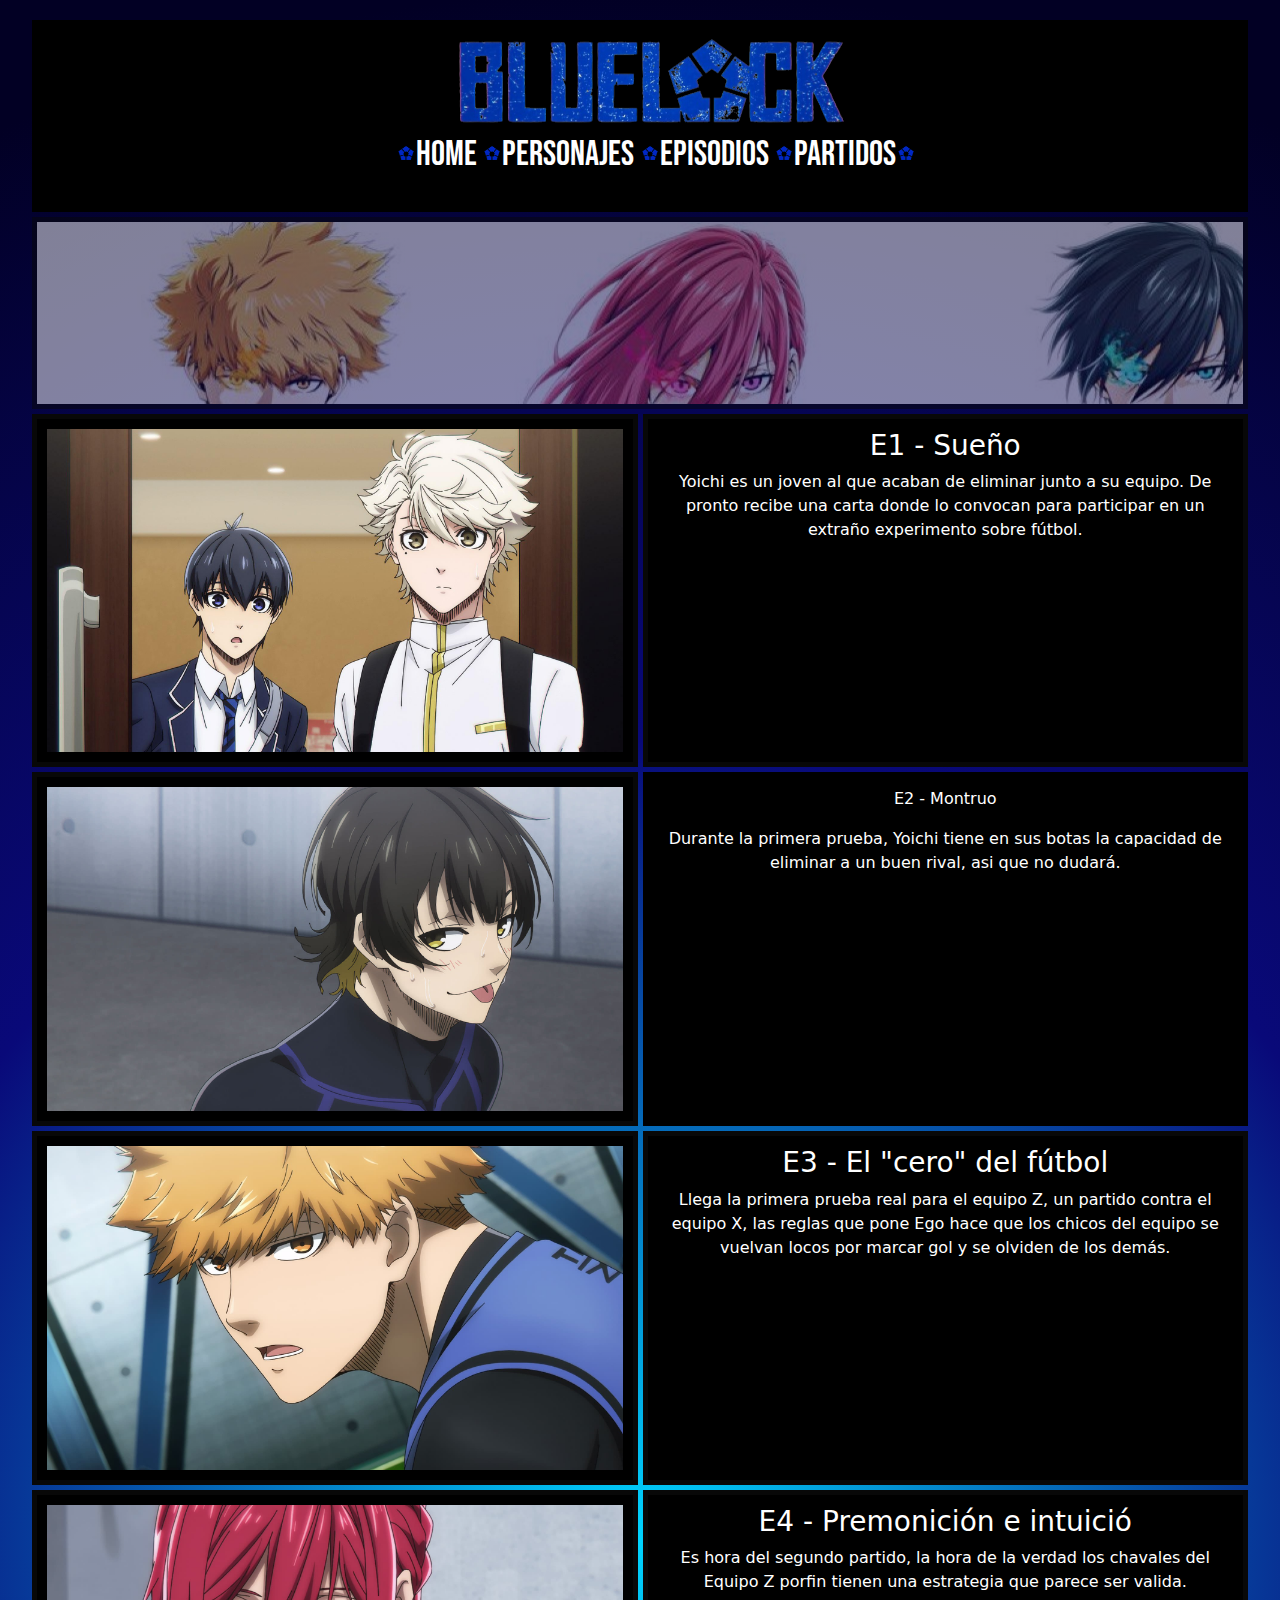
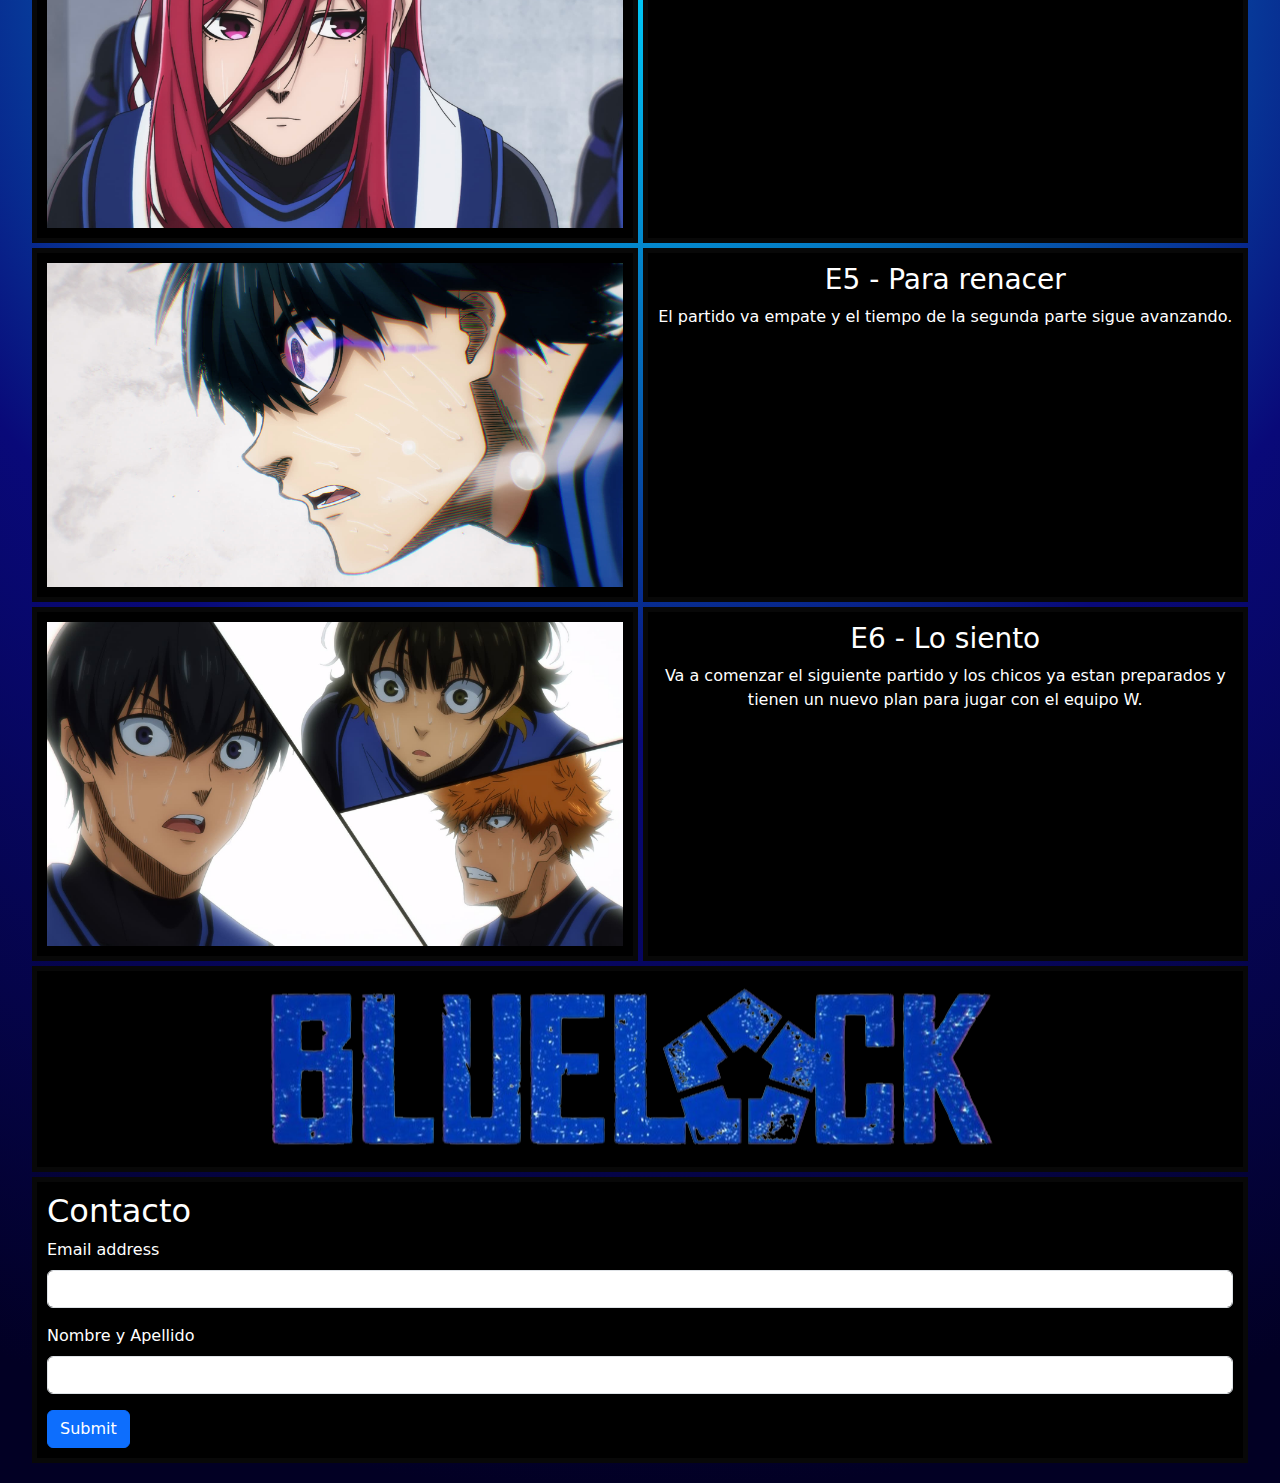
==== commit 246850c8: "class arreglados 2.0" ====
--- a/Paginas/episodios.html
+++ b/Paginas/episodios.html
@@ -26,7 +26,7 @@
                 <img class="logonav" href="./index.html" src="../Multimedia/logomenuprincipal.png" alt="LogoNavegacion">
             <nav>
                 <div>
-                    <li><a href="../index.html"><img class="logomenu" src="../Multimedia/bluelocklogo.webp" alt="LogoMenuPequeño">Home</a></li>
+                    <li><a href="../index.html"><img class="logoMenu" src="../Multimedia/bluelocklogo.webp" alt="LogoMenuPequeño">Home</a></li>
                     <li><a href="../Paginas/seleccionpersonajes.html"><img class="logoMenu" src="../Multimedia/bluelocklogo.webp" alt="LogoMenuPequeño">Personajes</a></li>
                     <li><a href="../Paginas/episodios.html"><img class="logoMenu" src="../Multimedia/bluelocklogo.webp" alt="LogoMenuPequeño">Episodios</a></li>
                     <li><a href="../Paginas/selesccionpartido.html"><img class="logoMenu" src="../Multimedia/bluelocklogo.webp" alt="LogoMenuPequeño">Partidos<img class="logoMenu" src="../Multimedia/bluelocklogo.webp" alt="LogoMenuPequeño"></a></li>
